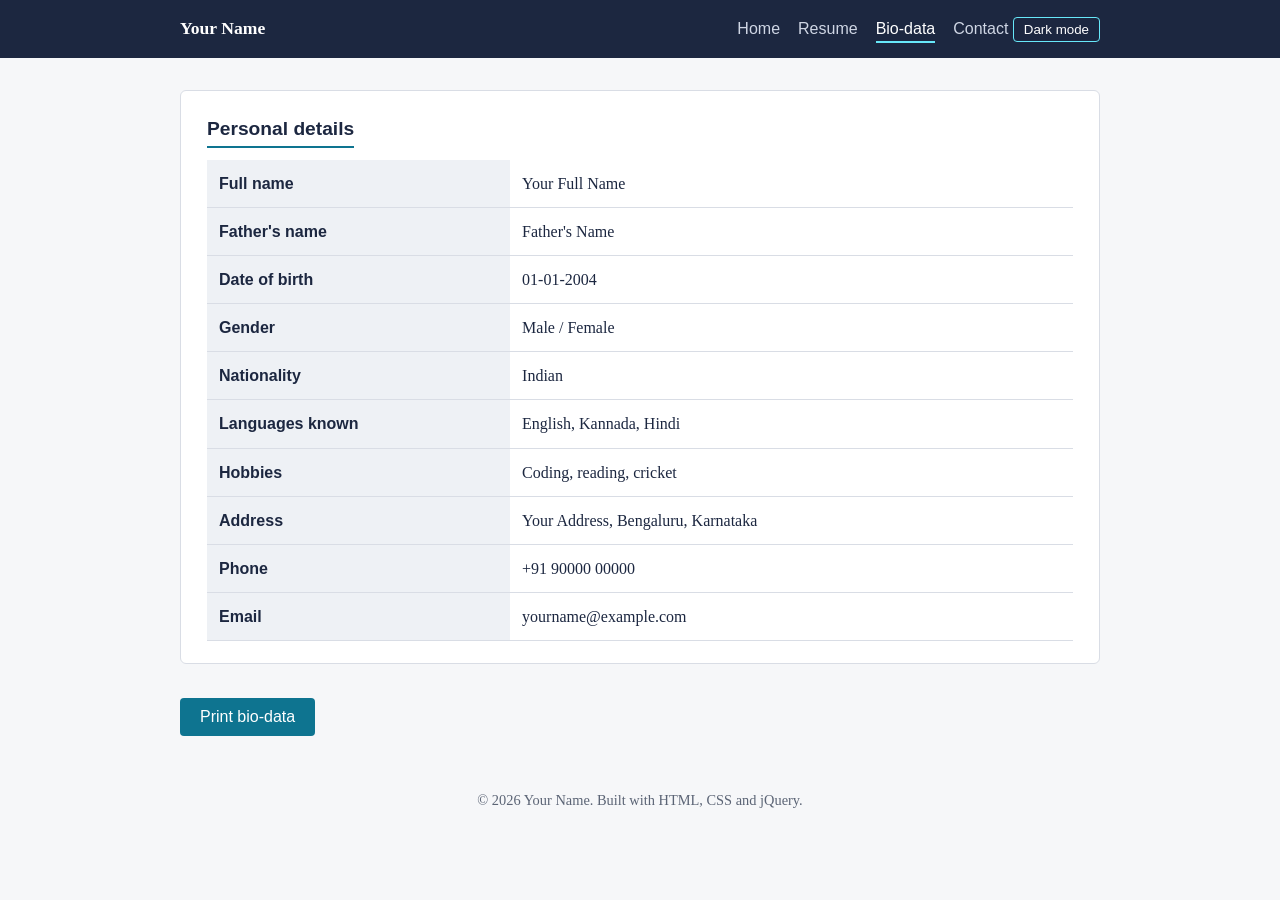
==== biodata.html @ 648a967e "add files" ====
<!DOCTYPE html><html lang="en"><head><meta charset="UTF-8"><meta name="viewport" content="width=device-width, initial-scale=1"><title>Bio-data | Your Name</title><link rel="stylesheet" href="style.css"></head><body>
<header><div class="bar"><span class="logo">Your Name</span><nav>
<a href="index.html">Home</a><a href="resume.html">Resume</a><a href="biodata.html" class="active">Bio-data</a><a href="contact.html">Contact</a>
<button class="toggle" id="themeBtn" type="button">Dark mode</button></nav></div></header><main>
<section><h2>Personal details</h2><table>
<tr><th>Full name</th><td>Your Full Name</td></tr>
<tr><th>Father's name</th><td>Father's Name</td></tr>
<tr><th>Date of birth</th><td>01-01-2004</td></tr>
<tr><th>Gender</th><td>Male / Female</td></tr>
<tr><th>Nationality</th><td>Indian</td></tr>
<tr><th>Languages known</th><td>English, Kannada, Hindi</td></tr>
<tr><th>Hobbies</th><td>Coding, reading, cricket</td></tr>
<tr><th>Address</th><td>Your Address, Bengaluru, Karnataka</td></tr>
<tr><th>Phone</th><td>+91 90000 00000</td></tr>
<tr><th>Email</th><td>yourname@example.com</td></tr></table></section>
<button class="btn" type="button" onclick="window.print()">Print bio-data</button>
</main><footer>&copy; <span id="year"></span> Your Name. Built with HTML, CSS and jQuery.</footer>
<script src="https://cdnjs.cloudflare.com/ajax/libs/jquery/3.7.1/jquery.min.js"></script><script src="script.js"></script></body></html>
---- style.css ----
:root{--ink:#1c2740;--paper:#f6f7f9;--card:#fff;--accent:#0e7490;--muted:#5b6475;--line:#d9dde5}
*{box-sizing:border-box;margin:0;padding:0}
body{font-family:Georgia,"Times New Roman",serif;background:var(--paper);color:var(--ink);line-height:1.7}
h1,h2,h3,nav,.btn,th{font-family:"Trebuchet MS",Verdana,sans-serif}
header{background:var(--ink);color:#fff}
.bar{max-width:960px;margin:auto;display:flex;justify-content:space-between;align-items:center;padding:14px 20px;flex-wrap:wrap;gap:8px}
.logo{font-weight:bold;font-size:1.1rem}
nav a{color:#cfd6e4;text-decoration:none;margin-left:18px;padding-bottom:4px}
nav a:hover,nav a.active{color:#fff;border-bottom:2px solid #67e8f9}
main{max-width:960px;margin:auto;padding:32px 20px}
.hero{display:flex;gap:32px;align-items:center;flex-wrap:wrap;margin-bottom:32px}
.avatar{width:150px;height:150px;border-radius:50%;background:var(--accent);color:#fff;display:flex;align-items:center;justify-content:center;font:bold 3rem "Trebuchet MS",sans-serif}
.hero h1{font-size:2.3rem;line-height:1.2}
.hero p{color:var(--muted);max-width:520px}
.btn{display:inline-block;margin-top:14px;padding:10px 20px;background:var(--accent);color:#fff;text-decoration:none;border:0;border-radius:4px;cursor:pointer;font-size:1rem}
.btn:hover{background:#155e75}
section{background:var(--card);border:1px solid var(--line);border-radius:6px;padding:22px 26px;margin-bottom:20px}
section h2{font-size:1.2rem;border-bottom:2px solid var(--accent);display:inline-block;margin-bottom:12px}
ul{padding-left:20px}
li{margin-bottom:6px}
.job{margin-bottom:14px}
.job h3{font-size:1rem}
.job span{color:var(--muted);font-size:.9rem}
table{width:100%;border-collapse:collapse}
th,td{text-align:left;padding:10px 12px;border-bottom:1px solid var(--line)}
th{width:35%;background:#eef1f5}
.skill{margin-bottom:10px}
.bar-bg{background:#e6e9ef;border-radius:4px;height:10px}
.bar-fill{height:10px;border-radius:4px;background:var(--accent);width:0;transition:width 1s ease}
.toggle{background:none;border:1px solid #67e8f9;color:#fff;padding:4px 10px;border-radius:4px;cursor:pointer}
footer{text-align:center;color:var(--muted);padding:20px;font-size:.9rem}
body.dark{--paper:#121826;--card:#1b2436;--ink:#e8ecf4;--muted:#9aa5ba;--line:#2c3750}
body.dark header{background:#0b101b}
body.dark th{background:#222d44}
@media print{header,footer,.btn,.toggle{display:none}body{background:#fff}}
@media(max-width:600px){.hero h1{font-size:1.8rem}nav a{margin:0 12px 0 0}}
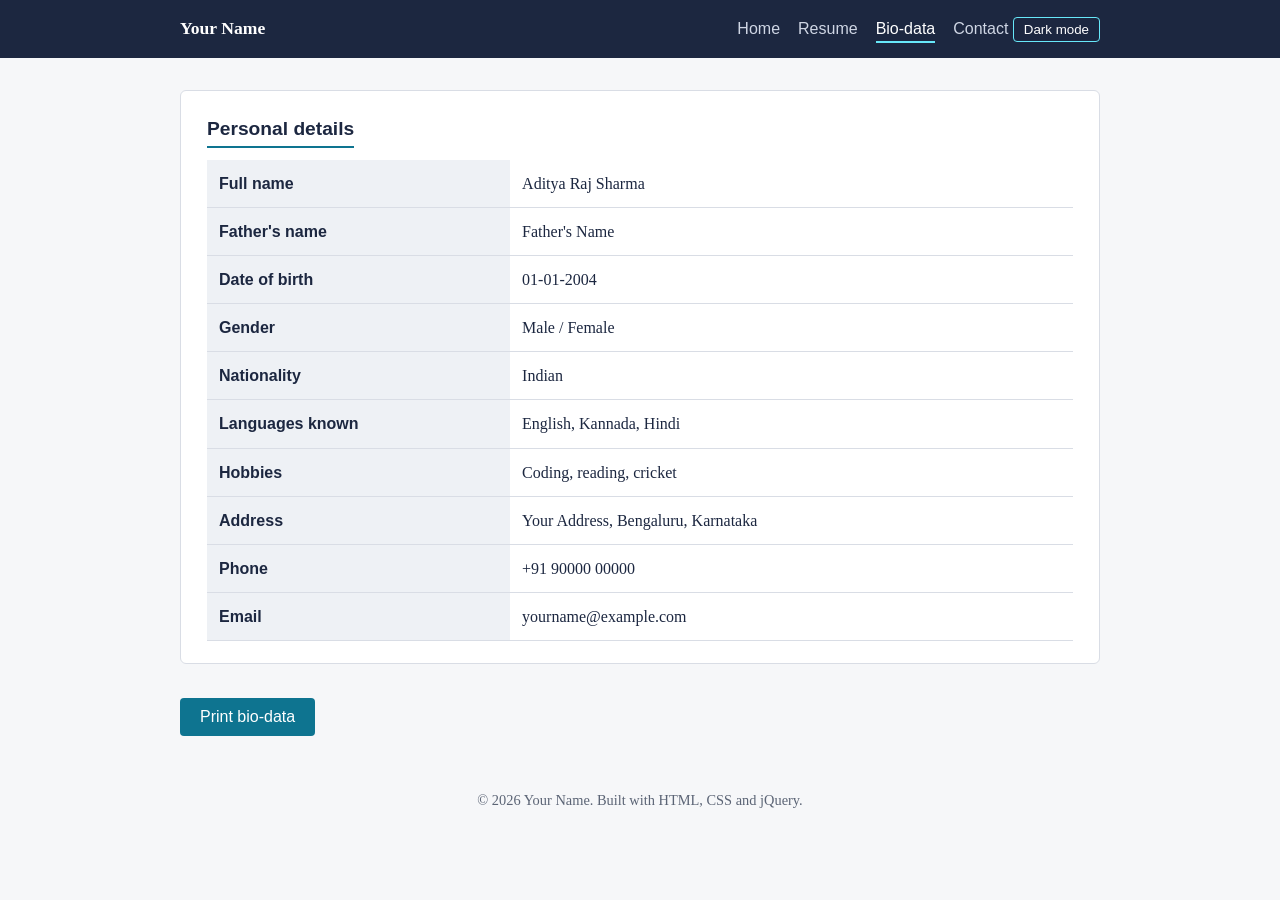
==== commit 3a6080a8: "Update biodata.html" ====
--- a/biodata.html
+++ b/biodata.html
@@ -3,7 +3,7 @@
 <a href="index.html">Home</a><a href="resume.html">Resume</a><a href="biodata.html" class="active">Bio-data</a><a href="contact.html">Contact</a>
 <button class="toggle" id="themeBtn" type="button">Dark mode</button></nav></div></header><main>
 <section><h2>Personal details</h2><table>
-<tr><th>Full name</th><td>Your Full Name</td></tr>
+<tr><th>Full name</th><td>Aditya Raj Sharma</td></tr>
 <tr><th>Father's name</th><td>Father's Name</td></tr>
 <tr><th>Date of birth</th><td>01-01-2004</td></tr>
 <tr><th>Gender</th><td>Male / Female</td></tr>
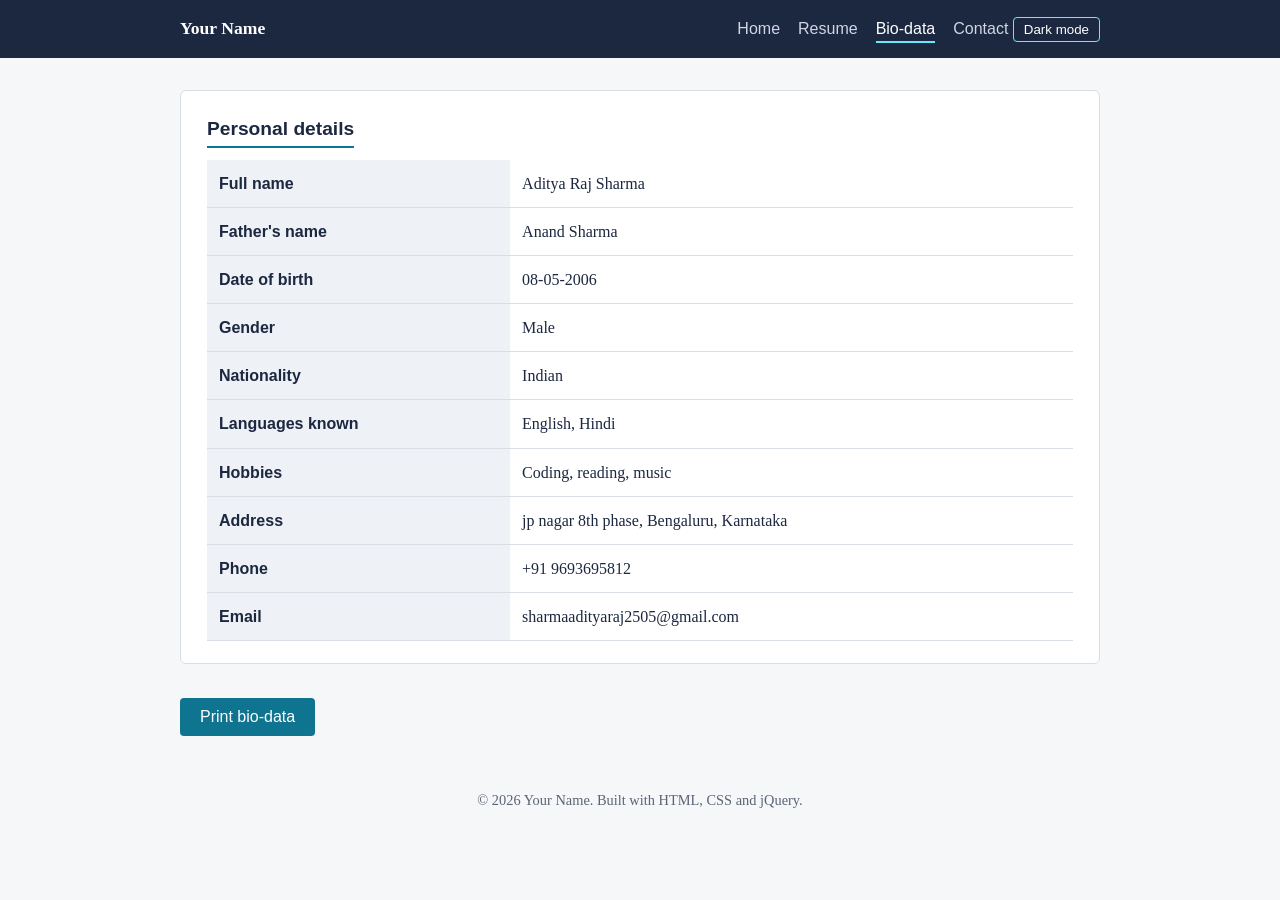
==== commit af43e5ba: "Update biodata.html" ====
--- a/biodata.html
+++ b/biodata.html
@@ -4,15 +4,15 @@
 <button class="toggle" id="themeBtn" type="button">Dark mode</button></nav></div></header><main>
 <section><h2>Personal details</h2><table>
 <tr><th>Full name</th><td>Aditya Raj Sharma</td></tr>
-<tr><th>Father's name</th><td>Father's Name</td></tr>
-<tr><th>Date of birth</th><td>01-01-2004</td></tr>
-<tr><th>Gender</th><td>Male / Female</td></tr>
+<tr><th>Father's name</th><td>Anand Sharma</td></tr>
+<tr><th>Date of birth</th><td>08-05-2006</td></tr>
+<tr><th>Gender</th><td>Male</td></tr>
 <tr><th>Nationality</th><td>Indian</td></tr>
-<tr><th>Languages known</th><td>English, Kannada, Hindi</td></tr>
-<tr><th>Hobbies</th><td>Coding, reading, cricket</td></tr>
-<tr><th>Address</th><td>Your Address, Bengaluru, Karnataka</td></tr>
-<tr><th>Phone</th><td>+91 90000 00000</td></tr>
-<tr><th>Email</th><td>yourname@example.com</td></tr></table></section>
+<tr><th>Languages known</th><td>English, Hindi</td></tr>
+<tr><th>Hobbies</th><td>Coding, reading, music</td></tr>
+<tr><th>Address</th><td>jp nagar 8th phase, Bengaluru, Karnataka</td></tr>
+<tr><th>Phone</th><td>+91 9693695812</td></tr>
+<tr><th>Email</th><td>sharmaadityaraj2505@gmail.com</td></tr></table></section>
 <button class="btn" type="button" onclick="window.print()">Print bio-data</button>
 </main><footer>&copy; <span id="year"></span> Your Name. Built with HTML, CSS and jQuery.</footer>
 <script src="https://cdnjs.cloudflare.com/ajax/libs/jquery/3.7.1/jquery.min.js"></script><script src="script.js"></script></body></html>
